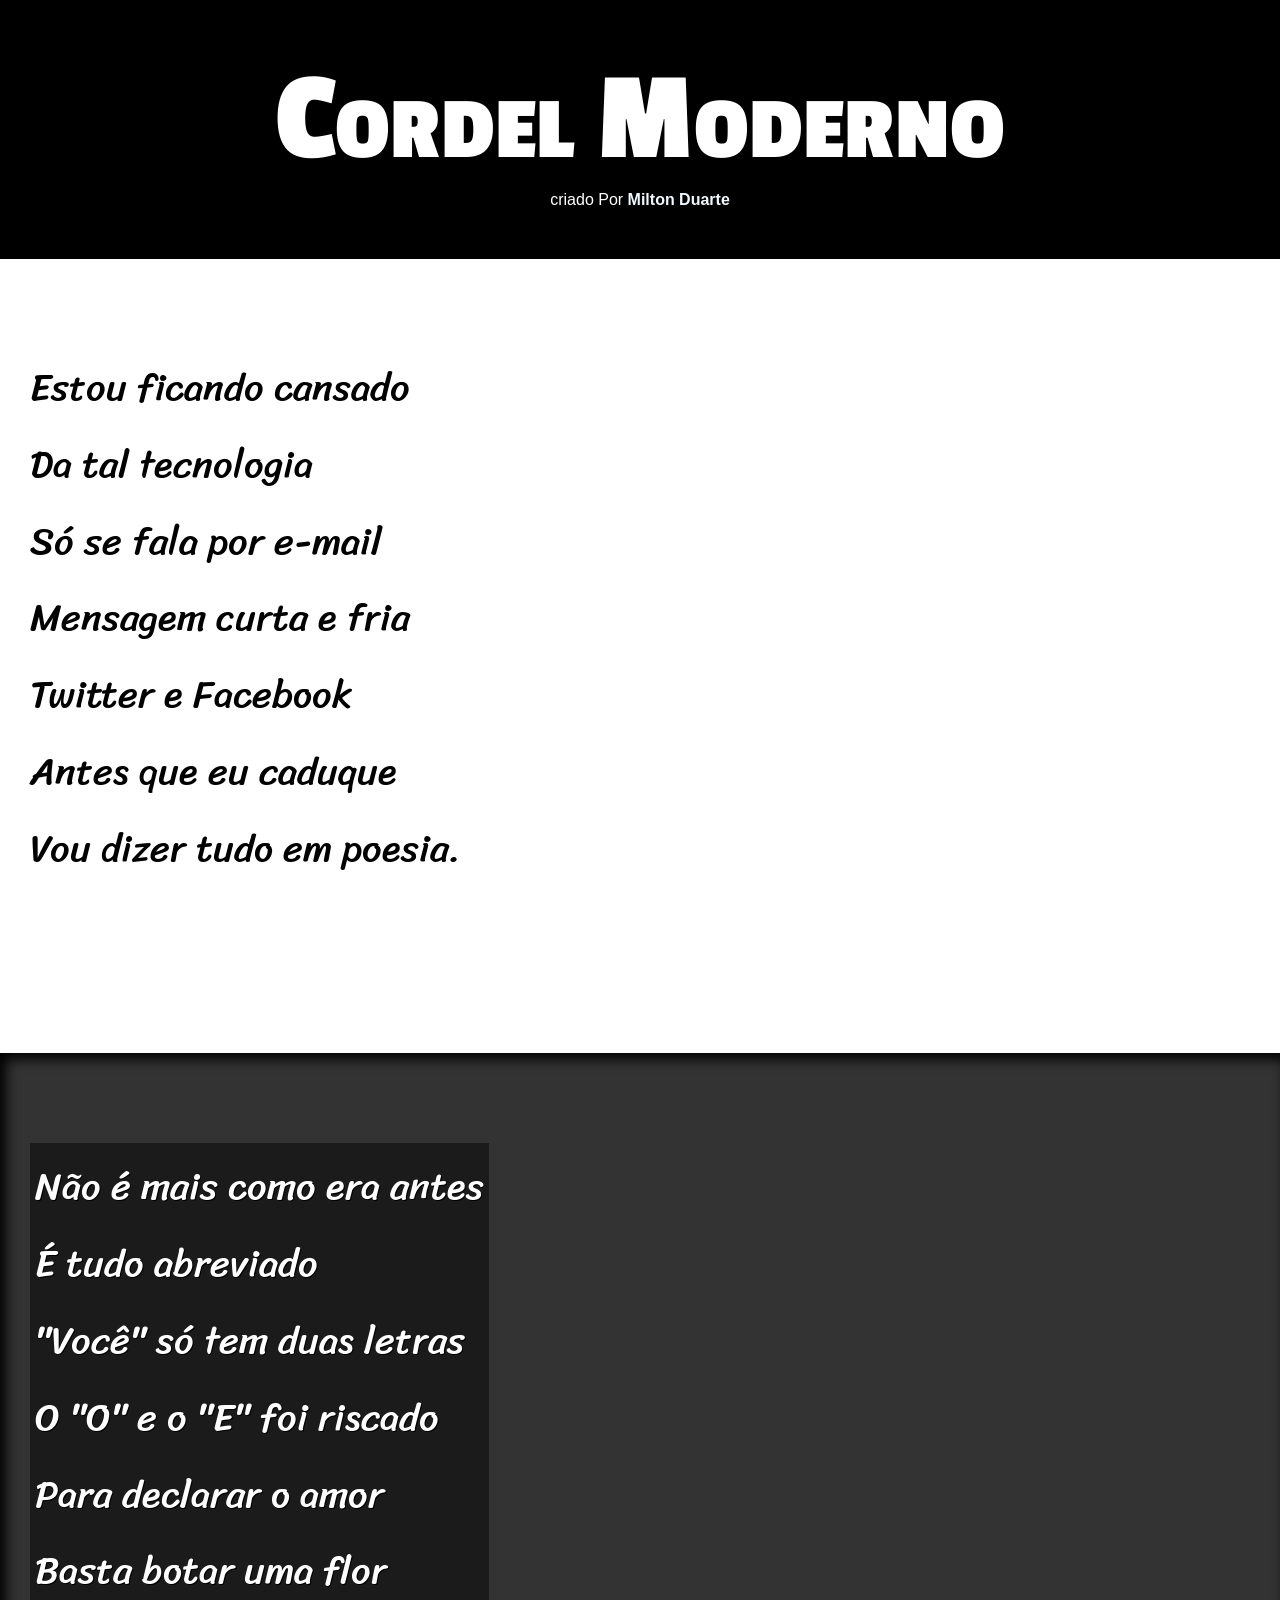
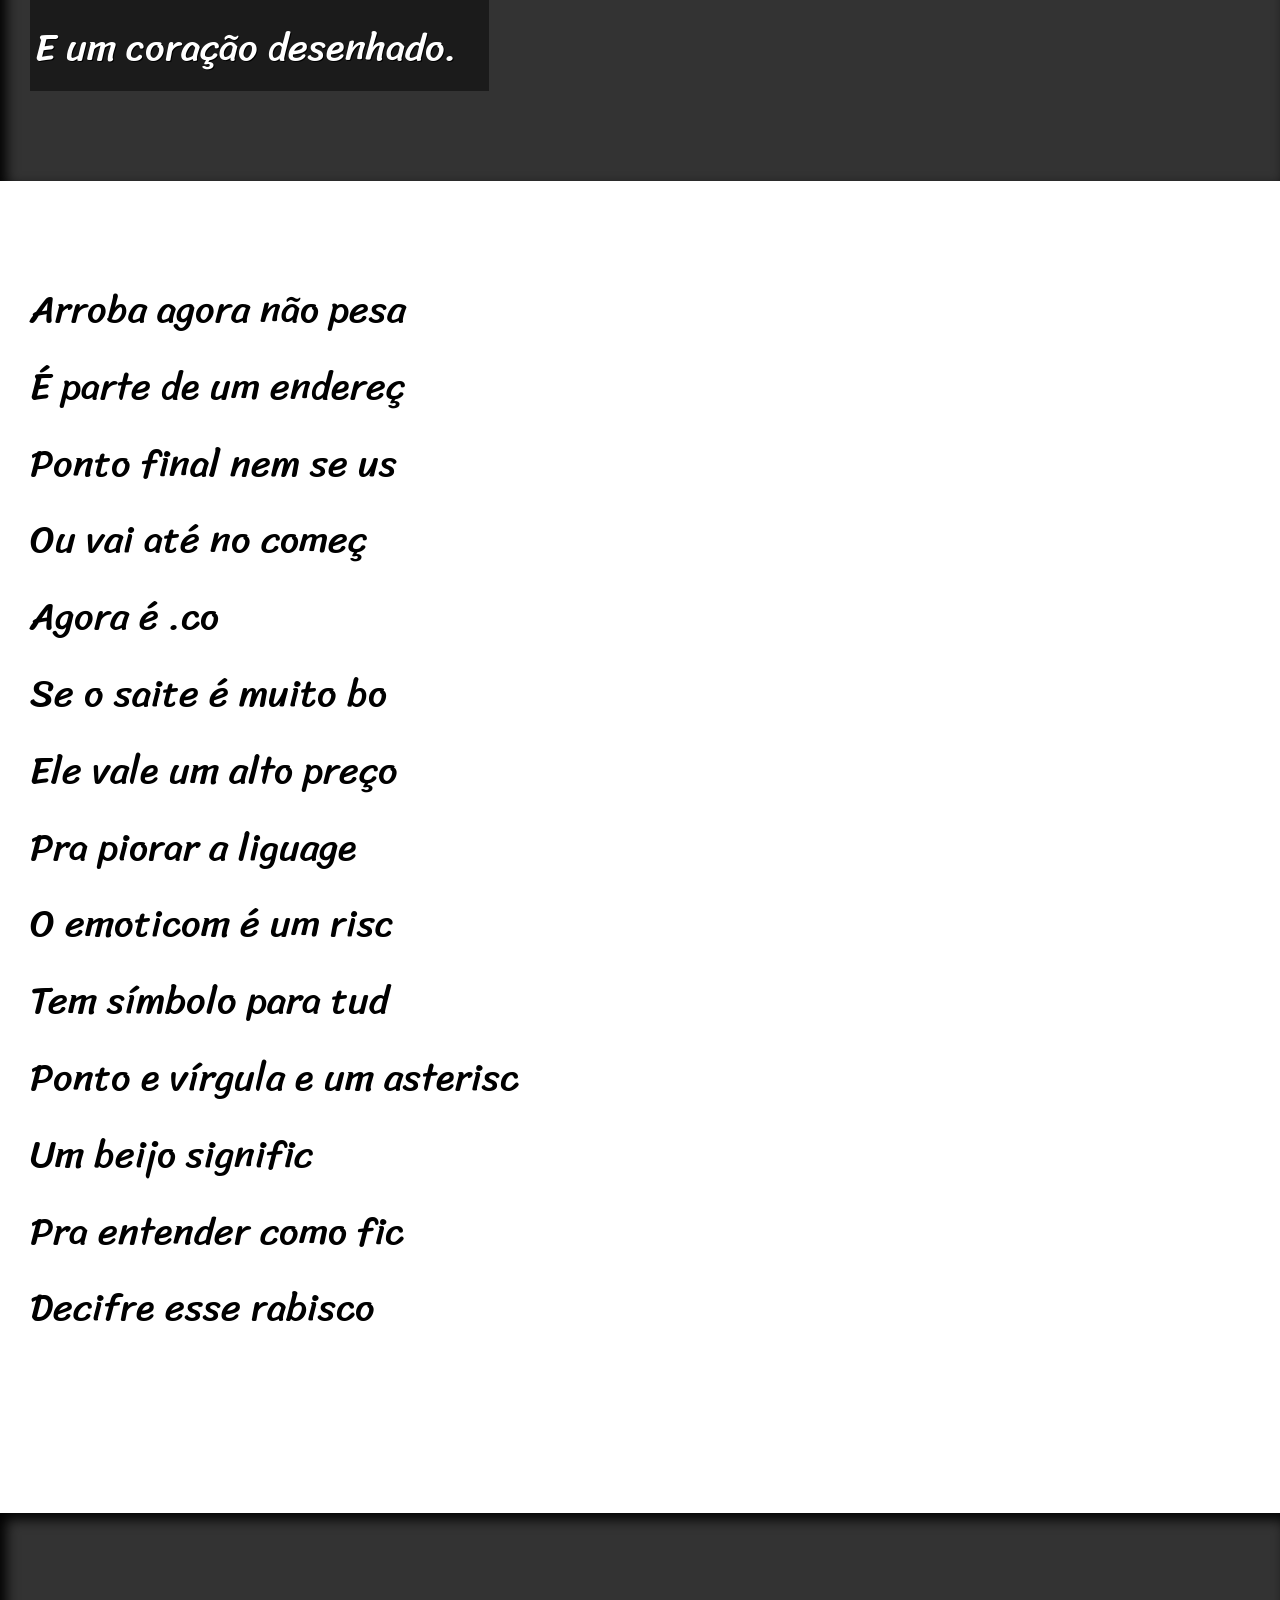
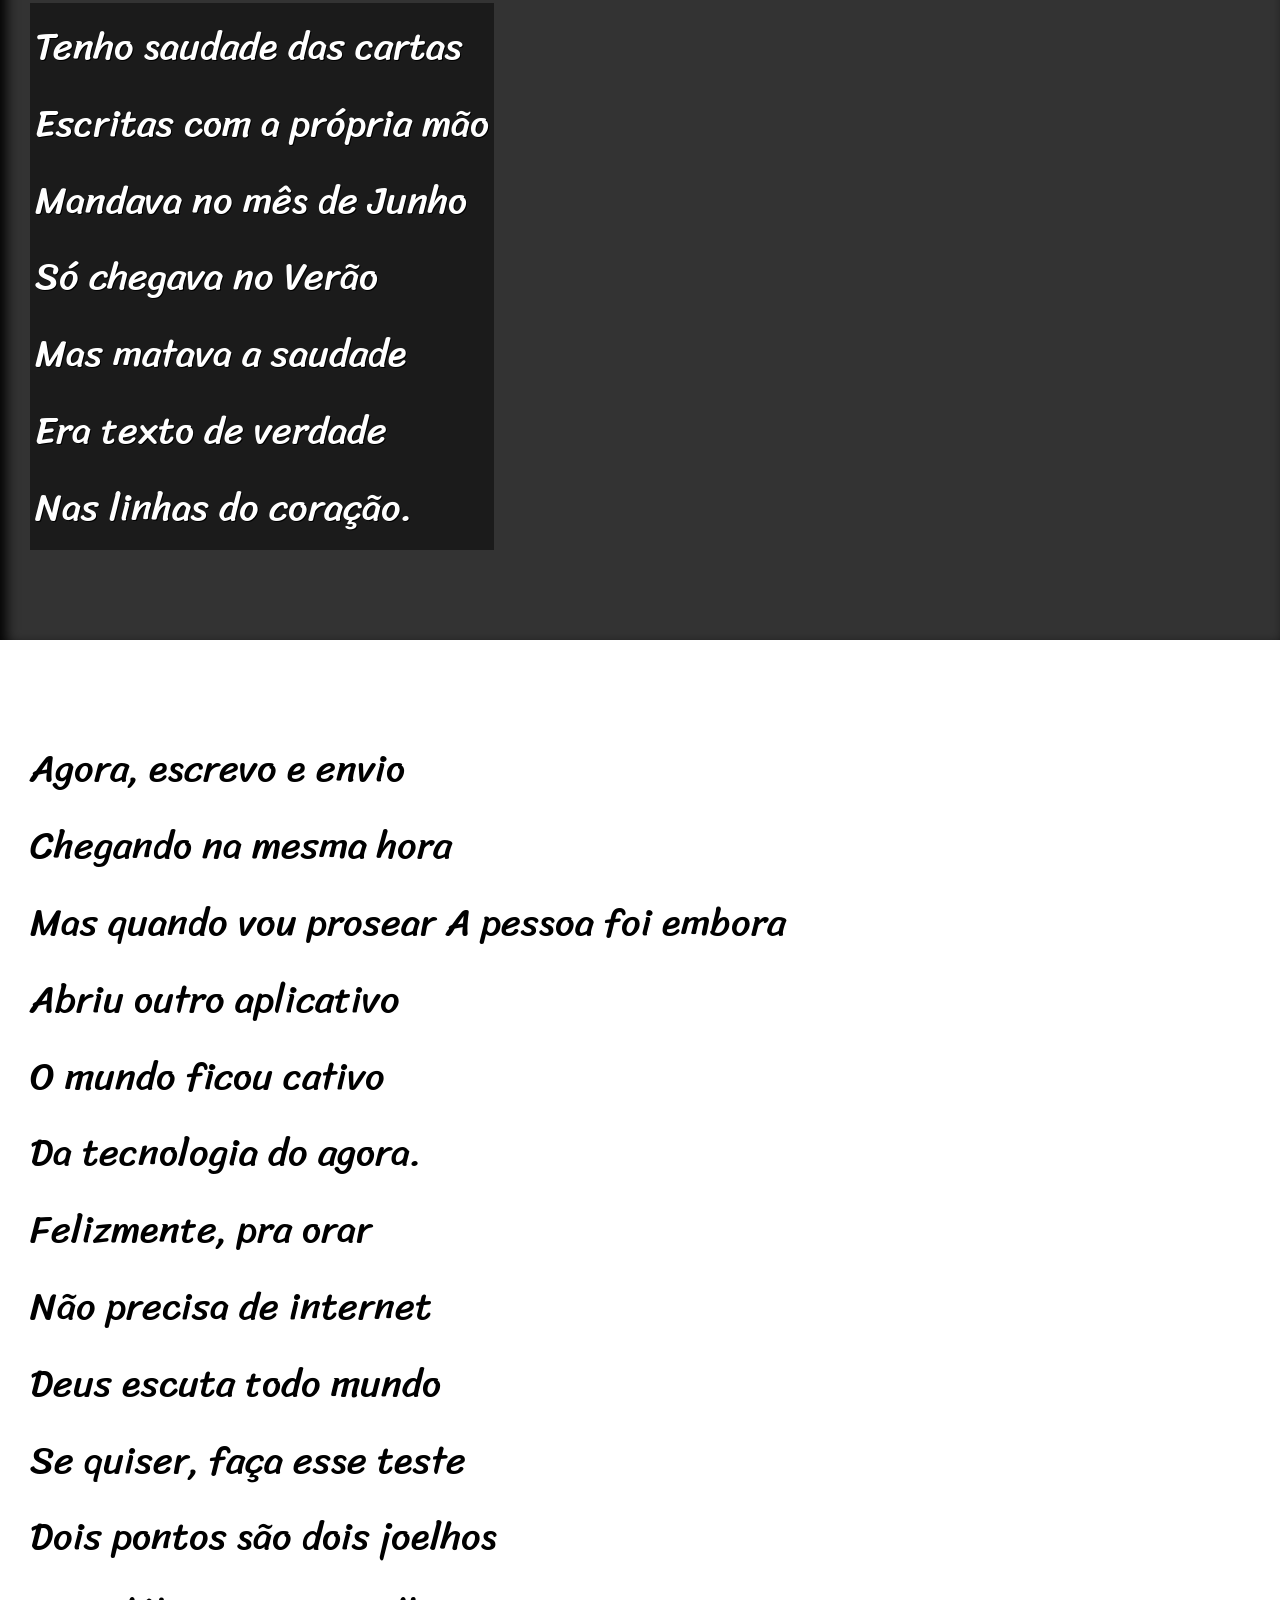
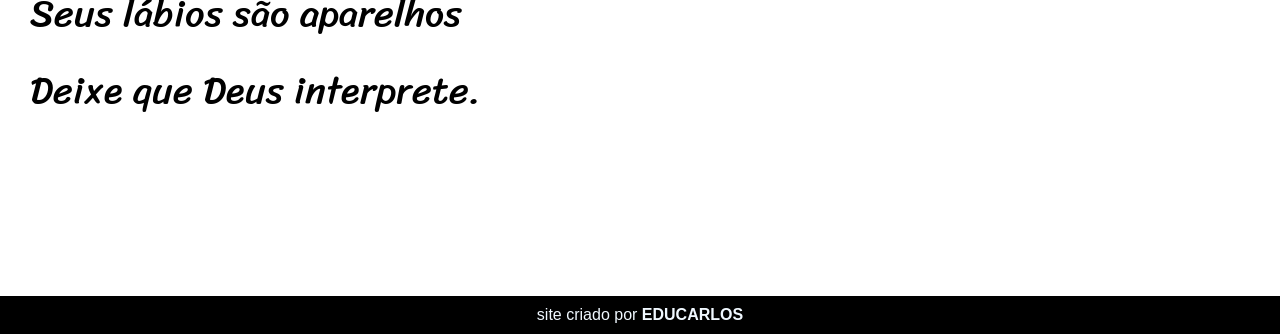
==== index.html @ ba4b2fb1 "sitre" ====
<!DOCTYPE html>
<html lang="pt-br">
<head>
    <meta charset="UTF-8">
    <meta http-equiv="X-UA-Compatible" content="IE=edge">
    <meta name="viewport" content="width=device-width, initial-scale=1.0">
    <title>cordel moderno</title>
    <link rel="stylesheet" href="estilo/style.css">
</head>
<body>
        <header>
            <h1>Cordel Moderno</h1>
                <p>criado Por <a href="https://www.recantodasletras.com.br/poesias/3186743]">Milton Duarte</a></p>
                 
        </header>

    <section class="normal">
        <p>
            Estou ficando cansado <br>
            Da tal tecnologia<br>
            Só se fala por e-mail<br>
            Mensagem curta e fria<br>
            Twitter e Facebook<br>
            Antes que eu caduque<br>
            Vou dizer tudo em poesia.
        </p>
    </section>

   

    <section class="imagem" id="img01">
        <p>
            Não é mais como era antes<br>
            É tudo abreviado<br>
            "Você" só tem duas letras<br>
            O "O" e o "E" foi riscado<br>
            Para declarar o amor<br>
            Basta botar uma flor<br>
            E um coração desenhado.<br>
        </p>
    </section>

   

    <section class="normal">
        <p>
            Arroba agora não pesa <br>
            É parte de um endereç <br>
            Ponto final nem se us <br>
            Ou vai até no começ <br>
            Agora é .co <br>
            Se o saite é muito bo <br>
            Ele vale um alto preço <br>
            Pra piorar a liguage <br>
            O emoticom é um risc <br>
            Tem símbolo para tud <br>
            Ponto e vírgula e um asterisc <br>
            Um beijo signific <br>
            Pra entender como fic <br>
            Decifre esse rabisco <br>
        </p>
    </section>
 
  

    <section class="imagem" id="img02">
         <p>Tenho saudade das cartas <br>
            Escritas com a própria mão <br>
            Mandava no mês de Junho <br>
            Só chegava no Verão <br>
            Mas matava a saudade <br>
            Era texto de verdade <br>
            Nas linhas do coração. <br>
        </p>
    </section>



    <section class="normal">
        <p>
            Agora, escrevo e envio <br>
            Chegando na mesma hora <br>
            Mas quando vou prosear
            A pessoa foi embora <br>
            Abriu outro aplicativo <br>
            O mundo ficou cativo <br>
            Da tecnologia do agora. <br>
            Felizmente, pra orar <br>
            Não precisa de internet <br>
            Deus escuta todo mundo <br>
            Se quiser, faça esse teste <br>
            Dois pontos são dois joelhos <br>
            Seus lábios são aparelhos <br>
            Deixe que Deus interprete. <br>
        </p>
    </section>
    <footer>
        <p>site criado por <a href="https://github.com/Callward">EDUCARLOS</a> </p>
    </footer>
</body>
</html>
---- estilo/style.css ----
@charset "URF-8";

@import url('https://fonts.googleapis.com/css2?family=Bebas+Neue&family=Passion+One&family=Playfair+Display:ital,wght@1,900&family=Tiro+Bangla&display=swap');

@import url('https://fonts.googleapis.com/css2?family=Passion+One&family=Sriracha&display=swap');
:root{
    --fonte1: Verdana, Geneva, Tahoma, sans-serif;
    --fonte2: 'Passion One', cursive;
    --fonte3: 'Sriracha', cursive;
}


*{
    margin: 0px;
    padding: 0px;
}
html,body{
    min-height: 100vh;
    background-color: darkgray;
    font-family: var(--fonte1);
    
}
header{
    background-color: black;
    color: white;
    text-align: center;
}
header>h1{
    padding-top: 50px;
    font-variant: small-caps;
    font-family:var(--fonte2) ;
    font-size: 10vw;
}
header>p{
    padding-bottom:50px ;
}
header a,footer a{
    font-weight: bold;
    color: aliceblue;
    text-decoration: wavy;
}
header a:hover,footer a:hover{
    text-decoration: underline;

}
section{
    padding-top: 10vh;
    padding-bottom: 10vh;
    padding-left: 30px;
    line-height: 2em;
    font-family: var(--fonte3);
   font-size:3vw;
    
}
section.normal{
    background-color: white;
    color: black;
}
section.imagem{
    background-color: rgba(51, 51, 51);
    color: white;
    box-shadow: inset 6px 6px 13px 0px black;
    background-attachment: fixed;
}
section.imagem > p{
    display: inline-block;
    background-color: rgba(0, 0, 0, 0.479);
    padding: 5px;

}
section > p{
    padding-bottom: 2em;
}
section.imagem > p{
    display:inline-block ;      
    padding: 5px;
    background-color: rgba(0, 0, 0, 0.479);
    text-shadow: 1px 1px 0px black;

}
section#img01{ background-image: url('../imagens/background001.jpg');
    background-position: right,center;
    background-size: cover;

}
section#img02{
background-image: url("../imagens/background002.jpg");
background-position: right,center;
background-size: cover;
}
footer{
    background-color: black;
    color: aliceblue;
    text-align: center;
    padding: 10px;
}
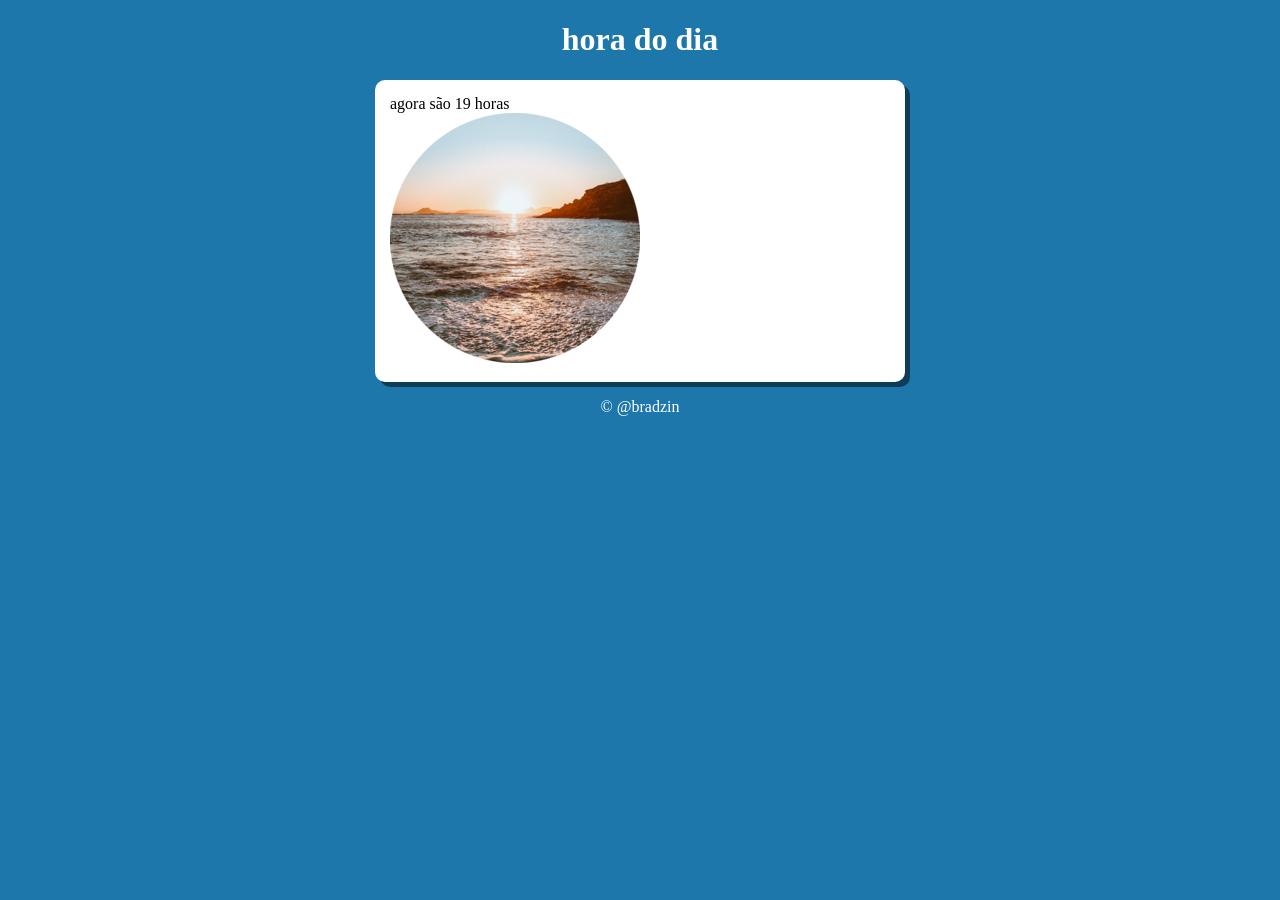
==== commit b726cf20: "att" ====
--- a/index.html
+++ b/index.html
@@ -4,98 +4,27 @@
     <meta charset="UTF-8">
     <meta http-equiv="X-UA-Compatible" content="IE=edge">
     <meta name="viewport" content="width=device-width, initial-scale=1.0">
-    <title>cordel moderno</title>
-    <link rel="stylesheet" href="estilo/style.css">
+    <link rel="stylesheet" href="estilo.css">
+    <title>Document</title>
 </head>
-<body>
-        <header>
-            <h1>Cordel Moderno</h1>
-                <p>criado Por <a href="https://www.recantodasletras.com.br/poesias/3186743]">Milton Duarte</a></p>
-                 
-        </header>
+<body onload="carregar()">
+    <header>
+        <h1>hora do dia</h1>
+    </header>
+        <section>
+        
+            <div id="msg">
+                aqui vai aparecer a mensagem...
+            </div>
+            <div id="foto">
+                <img id="imagem" src="bom dia.png" alt="foto do bom dia">
+            </div>
 
-    <section class="normal">
-        <p>
-            Estou ficando cansado <br>
-            Da tal tecnologia<br>
-            Só se fala por e-mail<br>
-            Mensagem curta e fria<br>
-            Twitter e Facebook<br>
-            Antes que eu caduque<br>
-            Vou dizer tudo em poesia.
-        </p>
-    </section>
-
-   
-
-    <section class="imagem" id="img01">
-        <p>
-            Não é mais como era antes<br>
-            É tudo abreviado<br>
-            "Você" só tem duas letras<br>
-            O "O" e o "E" foi riscado<br>
-            Para declarar o amor<br>
-            Basta botar uma flor<br>
-            E um coração desenhado.<br>
-        </p>
-    </section>
-
-   
-
-    <section class="normal">
-        <p>
-            Arroba agora não pesa <br>
-            É parte de um endereç <br>
-            Ponto final nem se us <br>
-            Ou vai até no começ <br>
-            Agora é .co <br>
-            Se o saite é muito bo <br>
-            Ele vale um alto preço <br>
-            Pra piorar a liguage <br>
-            O emoticom é um risc <br>
-            Tem símbolo para tud <br>
-            Ponto e vírgula e um asterisc <br>
-            Um beijo signific <br>
-            Pra entender como fic <br>
-            Decifre esse rabisco <br>
-        </p>
-    </section>
- 
-  
-
-    <section class="imagem" id="img02">
-         <p>Tenho saudade das cartas <br>
-            Escritas com a própria mão <br>
-            Mandava no mês de Junho <br>
-            Só chegava no Verão <br>
-            Mas matava a saudade <br>
-            Era texto de verdade <br>
-            Nas linhas do coração. <br>
-        </p>
-    </section>
-
-
-
-    <section class="normal">
-        <p>
-            Agora, escrevo e envio <br>
-            Chegando na mesma hora <br>
-            Mas quando vou prosear
-            A pessoa foi embora <br>
-            Abriu outro aplicativo <br>
-            O mundo ficou cativo <br>
-            Da tecnologia do agora. <br>
-            Felizmente, pra orar <br>
-            Não precisa de internet <br>
-            Deus escuta todo mundo <br>
-            Se quiser, faça esse teste <br>
-            Dois pontos são dois joelhos <br>
-            Seus lábios são aparelhos <br>
-            Deixe que Deus interprete. <br>
-        </p>
-    </section>
-    <footer>
-        <p>site criado por <a href="https://github.com/Callward">EDUCARLOS</a> </p>
-    </footer>
+        </section>
+        <footer>
+            <p>&copy; @bradzin</p>
+        </footer>
+    
+    <script src="script.js"></script>
 </body>
 </html>
--- a/estilo.css
+++ b/estilo.css
@@ -0,0 +1,21 @@
+@charset "UTF-8";
+
+body{background-color: rgb(29, 119, 170);
+font: normal;
+}
+header{ text-align: center;
+    color: white;
+
+}
+section{
+    background-color: white;
+    border-radius: 10px;
+    padding: 15px;
+    width: 500px;
+    margin: auto;
+    box-shadow: 5px 5px rgba(0, 0, 0, 0.493);
+}
+footer{
+    color: white;
+    text-align: center;
+}
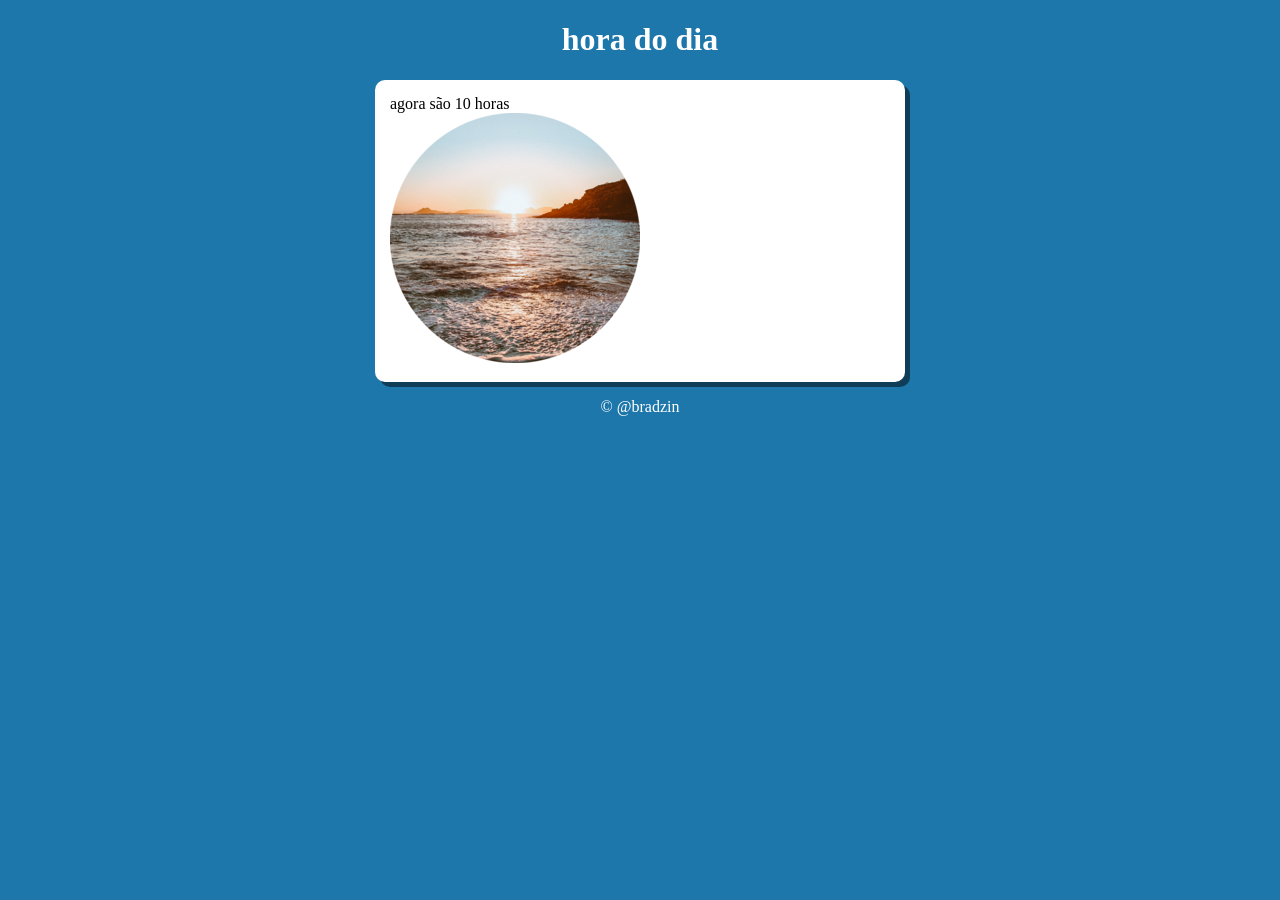
==== commit 8681b608: "att" ====
--- a/index.html
+++ b/index.html
@@ -17,7 +17,7 @@
                 aqui vai aparecer a mensagem...
             </div>
             <div id="foto">
-                <img id="imagem" src="bom dia.png" alt="foto do bom dia">
+                <img id="imagem" src="fotodia.png" alt="foto do bom dia">
             </div>
 
         </section>
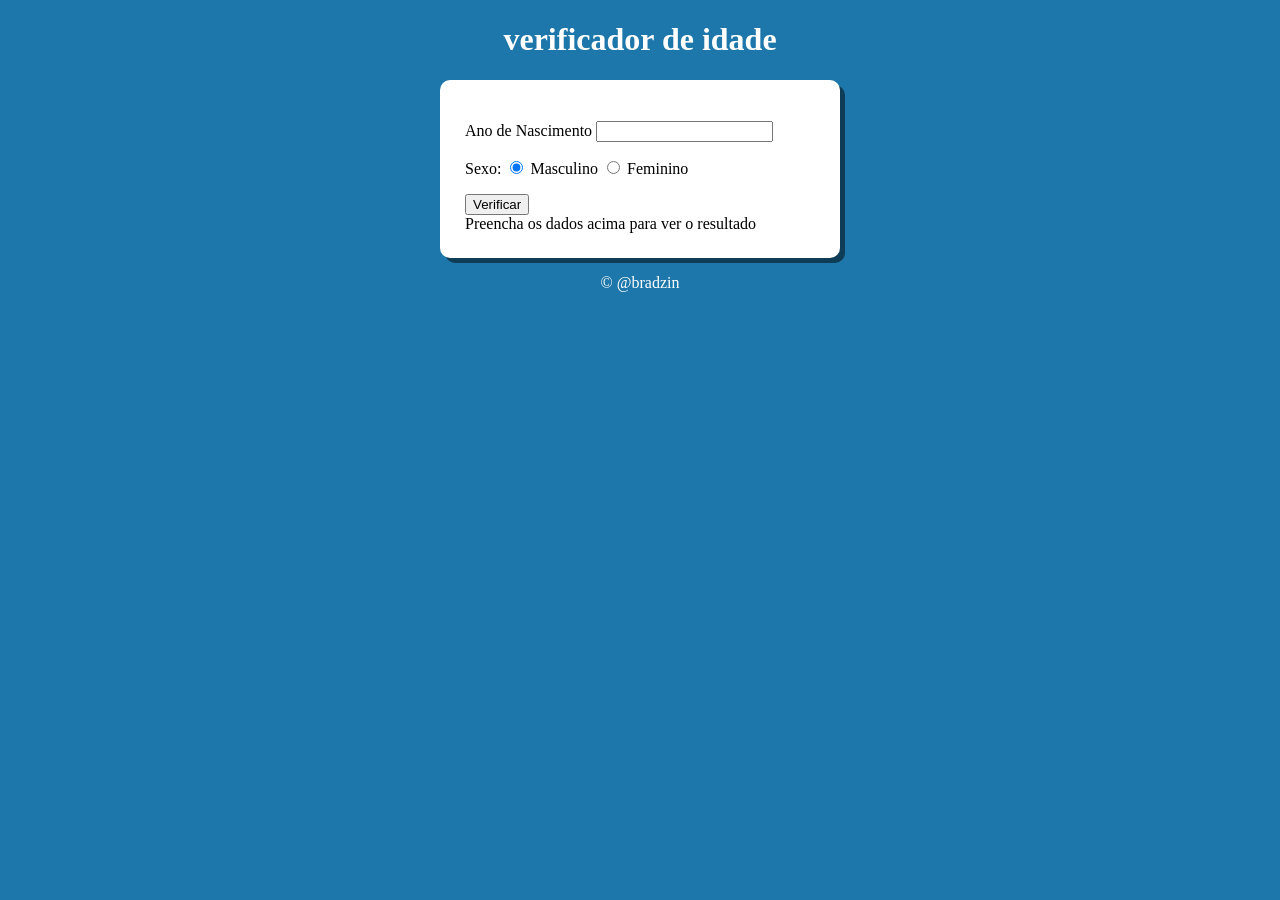
==== commit ec878418: "att" ====
--- a/index.html
+++ b/index.html
@@ -7,17 +7,26 @@
     <link rel="stylesheet" href="estilo.css">
     <title>Document</title>
 </head>
-<body onload="carregar()">
+<body >
     <header>
-        <h1>hora do dia</h1>
+        <h1>verificador de idade</h1>
     </header>
         <section>
         
-            <div id="msg">
-                aqui vai aparecer a mensagem...
-            </div>
-            <div id="foto">
-                <img id="imagem" src="fotodia.png" alt="foto do bom dia">
+         <div >
+           <p>Ano de Nascimento
+           <input type="number" name="txtano" id="txtano" min="0"> </p> 
+           <p>Sexo:
+            <input type="radio" name="radsex" id="mas" checked>
+            <label for=" mas">Masculino</label>
+            <input type="radio" name="radsex" id="fem">
+            <label for="fem">Feminino</label>
+           </p> 
+           <input type="button" value="Verificar" onclick="verificar()">
+         </div>
+            <div id="res">
+
+                Preencha os dados acima para ver o resultado   
             </div>
 
         </section>
--- a/estilo.css
+++ b/estilo.css
@@ -10,8 +10,8 @@
 section{
     background-color: white;
     border-radius: 10px;
-    padding: 15px;
-    width: 500px;
+    padding: 25px;
+    width: 350px;
     margin: auto;
     box-shadow: 5px 5px rgba(0, 0, 0, 0.493);
 }
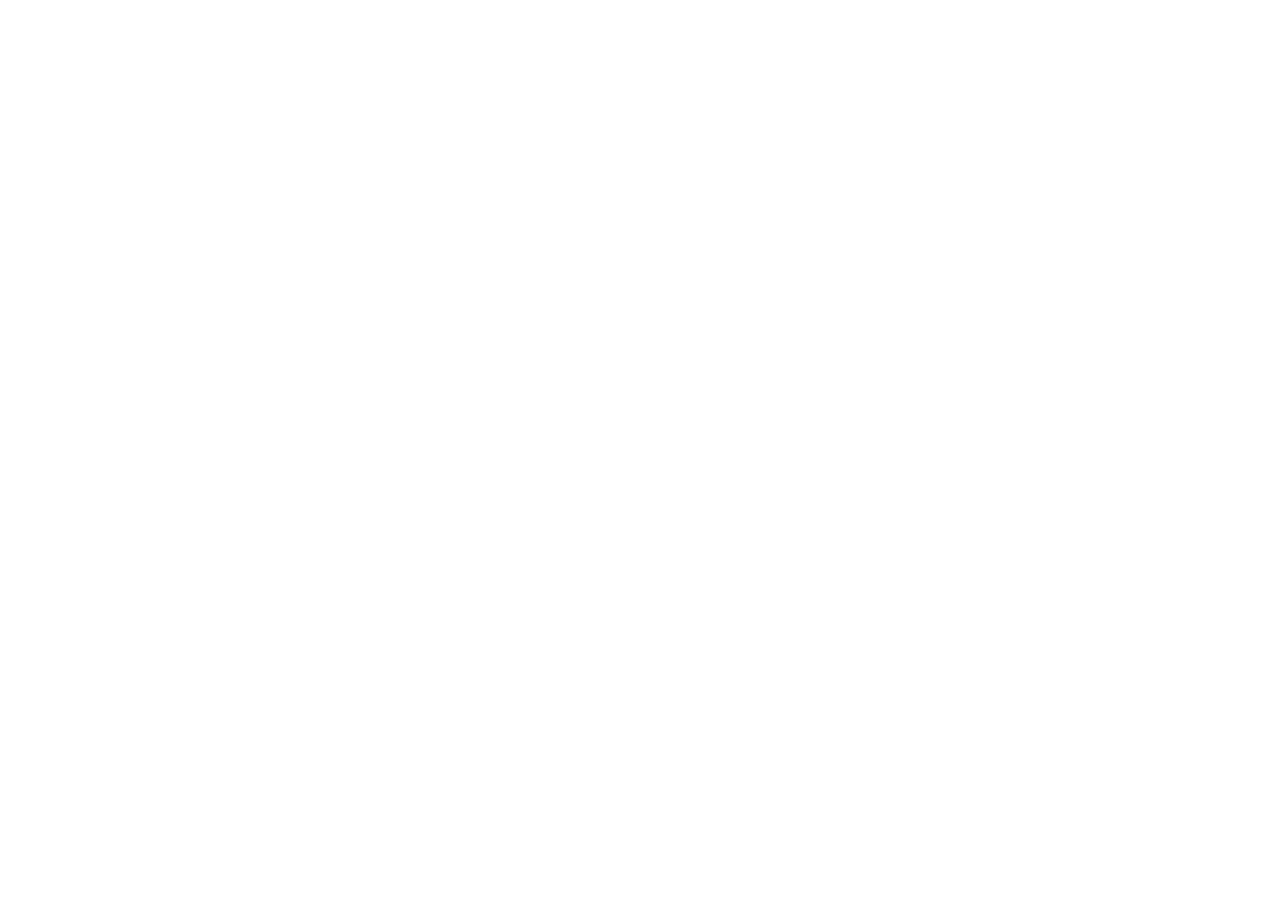
==== commit 49af0bcc: "inicial" ====
--- a/index.html
+++ b/index.html
@@ -4,36 +4,10 @@
     <meta charset="UTF-8">
     <meta http-equiv="X-UA-Compatible" content="IE=edge">
     <meta name="viewport" content="width=device-width, initial-scale=1.0">
-    <link rel="stylesheet" href="estilo.css">
-    <title>Document</title>
+    <link rel="stylesheet" href="style.css">
+    <title>Portifólio</title>
 </head>
-<body >
-    <header>
-        <h1>verificador de idade</h1>
-    </header>
-        <section>
-        
-         <div >
-           <p>Ano de Nascimento
-           <input type="number" name="txtano" id="txtano" min="0"> </p> 
-           <p>Sexo:
-            <input type="radio" name="radsex" id="mas" checked>
-            <label for=" mas">Masculino</label>
-            <input type="radio" name="radsex" id="fem">
-            <label for="fem">Feminino</label>
-           </p> 
-           <input type="button" value="Verificar" onclick="verificar()">
-         </div>
-            <div id="res">
-
-                Preencha os dados acima para ver o resultado   
-            </div>
-
-        </section>
-        <footer>
-            <p>&copy; @bradzin</p>
-        </footer>
+<body>
     
-    <script src="script.js"></script>
 </body>
 </html>
--- a/style.css
+++ b/style.css
@@ -0,0 +1,4 @@
+@charset "UTF-8";
+
+@import url('https://fonts.googleapis.com/css2?family=Baloo+Da+2:wght@400;500;600;700&family=Josefin+Slab:ital,wght@0,200;0,300;1,100;1,200&family=Mulish:ital,wght@0,200;0,300;0,400;0,500;1,200;1,300;1,400&family=Passion+One&display=swap');
+@import url(https://cdnjs.cloudflare.com/ajax/libs/font-awesome/6.1.1/css/all.min.css);
